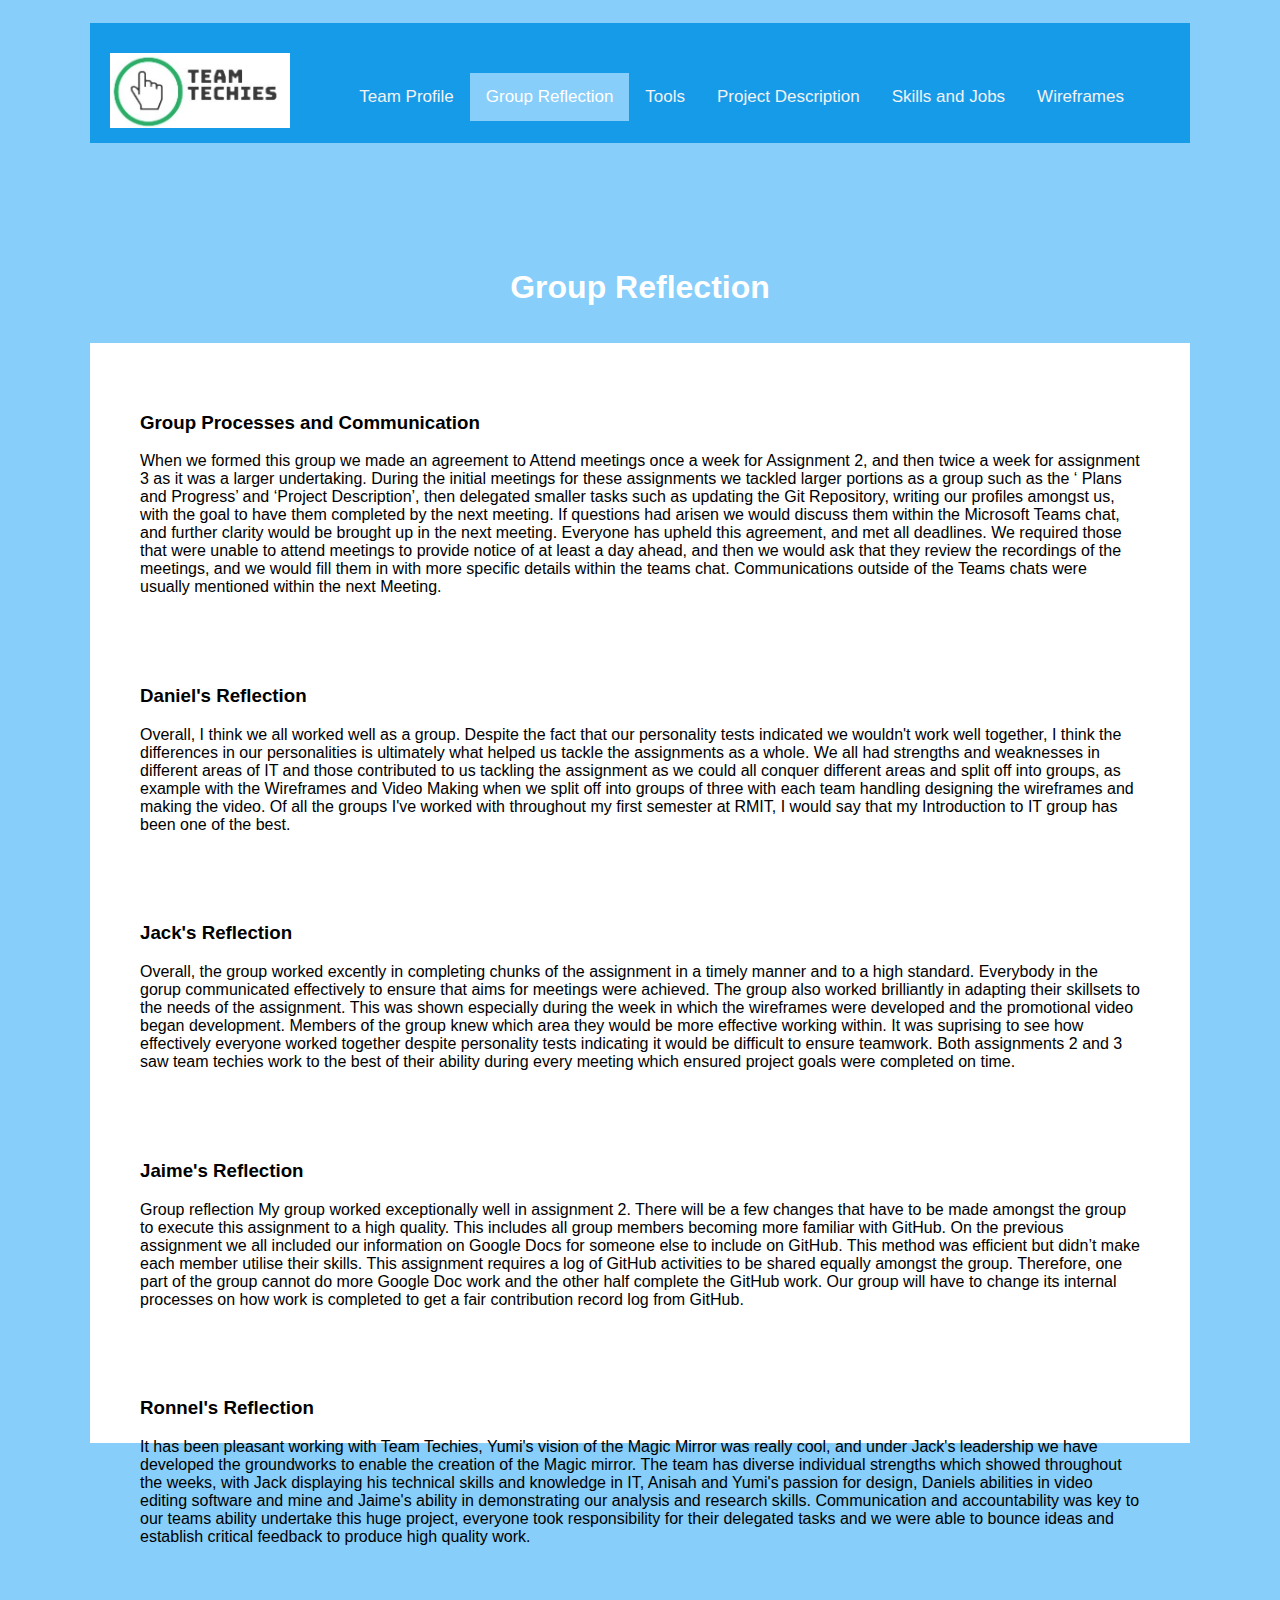
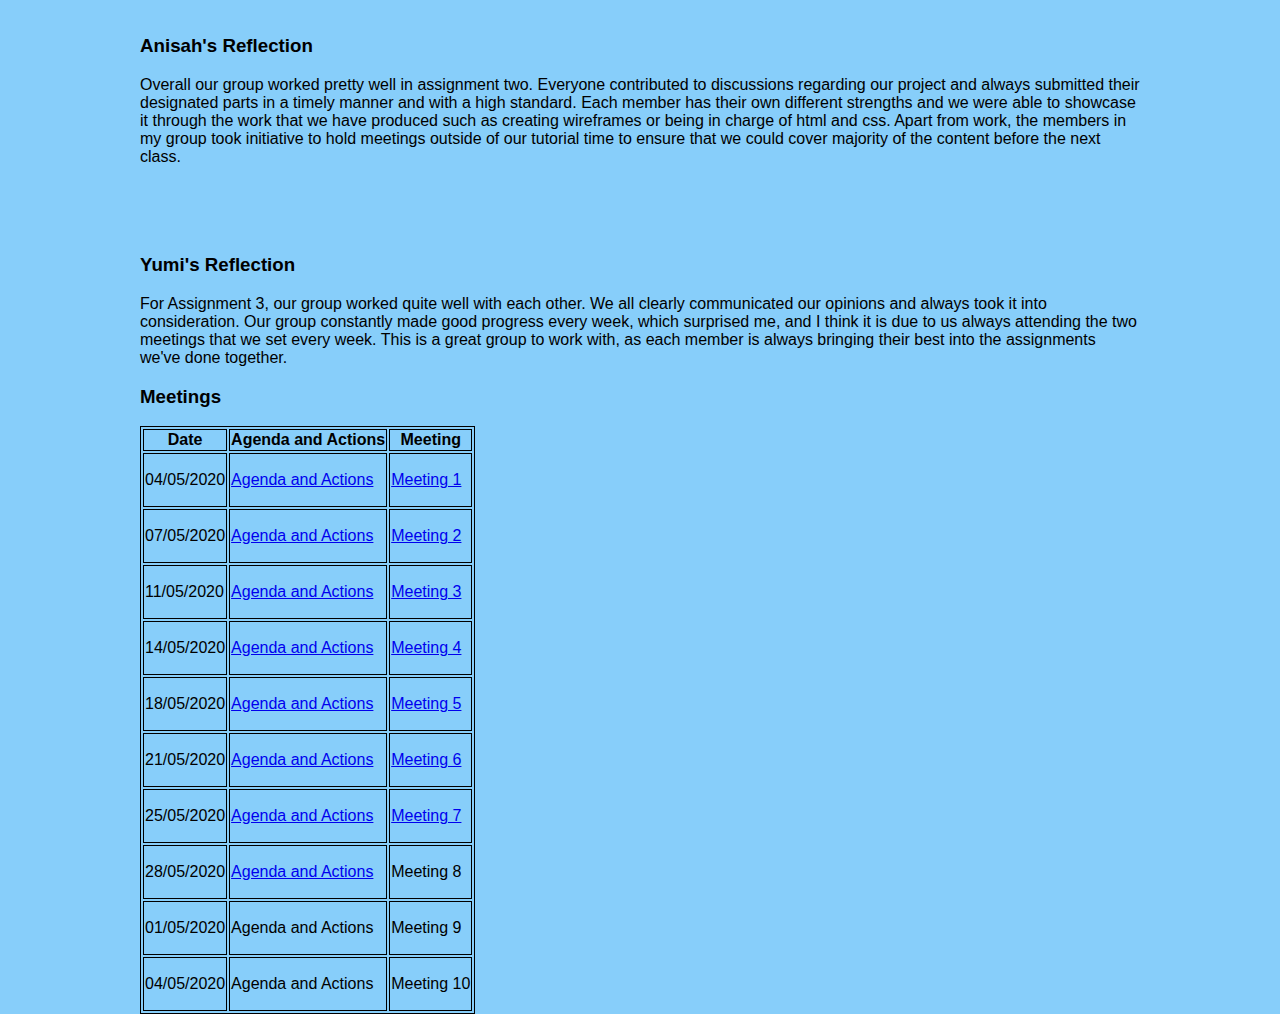
==== Group Reflection.html @ 32ceadd8 "Update Group Reflection.html" ====
<!DOCTYPE html>
<html lang="en">
<head>
    <meta charset="UTF-8">
    <meta name="viewport" content="width=device-width, initial-scale=1.0">
    <meta http-equiv="X-UA-Compatible" content="ie=edge">
    <title>Document</title>
    <link href="css/styles.css" rel="stylesheet">
  
</head>

<div class="navBar">

    
    <a href="Wireframes.html">Wireframes</a>
    <a href="Skills and Jobs.html">Skills and Jobs</a>
    <a href="Project Description.html">Project Description</a>
    <a href="Tools.html">Tools</a>
    <a class="active" href="Group Reflection.html">Group Reflection</a>
    <a href="Team Profile.html">Team Profile</a>
    <img class="logo" src = "images\Capture.JPG" height = "75">


  </div> 
<body>
    
    <br><br><br><br> <br><h1>Group Reflection</h1>
    <div>
   <h3>Group Processes and Communication</h3>
   <p>When we formed this group we made an agreement to Attend meetings once a week for Assignment 2, and then twice a week for assignment 3 as it was a larger undertaking. During the initial meetings for these assignments we tackled larger portions as a group such as the ‘ Plans and Progress’ and ‘Project Description’, then delegated smaller tasks such as updating the Git Repository, writing our profiles amongst us, with the goal to have them completed by the next meeting. If questions had arisen we would discuss them within the Microsoft Teams chat, and further clarity would be brought up in the next meeting. Everyone has upheld this agreement, and met all deadlines. We required those that were unable to attend meetings to provide notice of at least a day ahead, and then we would ask that they review the recordings of the meetings, and we would fill them in with more specific details within the teams chat. Communications outside of the Teams chats were usually mentioned within the next Meeting.</p>
    
    <br><br><br><h3>Daniel's Reflection</h3>
    <p>Overall, I think we all worked well as a group. Despite the fact that our personality tests indicated we wouldn't work well together, I think the differences in our personalities is ultimately what helped us tackle the assignments as a whole. 
        We all had strengths and weaknesses in different areas of IT and those contributed to us tackling the assignment as we could all conquer different areas and split off into groups, 
        as example with the Wireframes and Video Making when we split off into groups of three with each team handling designing the wireframes and making the video. 
        Of all the groups I've worked with throughout my first semester at RMIT, I would say that my Introduction to IT group has been one of the best.</p>
    
    <br><br><br><h3>Jack's Reflection</h3>
    <p>Overall, the group worked excently in completing chunks of the assignment in a timely manner and to a high standard. Everybody in the gorup communicated effectively to ensure that aims for meetings were achieved. The group also worked brilliantly in adapting their skillsets to the needs of the assignment. This was
        shown especially during the week in which the wireframes were developed and the promotional video began development. Members of the group knew which area they would be more effective working within. 
        It was suprising to see how effectively everyone worked together despite personality tests indicating it would be difficult to ensure teamwork. Both assignments 2 and 3 saw team techies work to the best of their ability during every meeting which ensured project goals were completed on time.</p>
    
    <br><br><br><h3>Jaime's Reflection</h3>
    <p>Group reflection 
My group worked exceptionally well in assignment 2. 
        There will be a few changes that have to be made amongst the group to execute this assignment to a high quality. 
        This includes all group members becoming more familiar with GitHub. 
        On the previous assignment we all included our information on Google Docs for someone else to include on GitHub. 
        This method was efficient but didn’t make each member utilise their skills. 
        This assignment requires a log of GitHub activities to be shared equally amongst the group. 
        Therefore, one part of the group cannot do more Google Doc work and the other half complete the GitHub work. 
        Our group will have to change its internal processes on how work is completed to get a fair contribution record log from GitHub.
</p>
        
    <br><br><br><h3>Ronnel's Reflection</h3>
    <p>It has been pleasant working with Team Techies, Yumi's vision of the Magic Mirror was really cool, and under Jack's leadership we have developed the groundworks to enable the creation of the Magic mirror. The team has diverse individual strengths which showed throughout the weeks, with Jack displaying his technical skills and knowledge in IT, Anisah and Yumi's passion for design, Daniels abilities in video editing software and mine and Jaime's ability in demonstrating our analysis and research skills. Communication and accountability was key to our teams ability undertake this huge project, everyone took responsibility for their delegated tasks and we were able to bounce ideas and establish critical feedback to produce high quality work.</p>
    
    <br><br><br><h3>Anisah's Reflection</h3>
    <p>Overall our group worked pretty well in assignment two. Everyone contributed to discussions regarding our project and always submitted their designated parts in a timely manner and with a high standard. Each member has their own different strengths and we were able to showcase it through the work that we have produced such as creating wireframes or being in charge of html and css. Apart from work, the members in my group took initiative to hold meetings outside of our tutorial time to ensure that we could cover majority of the content before the next class.</p>
        
    <br><br><br><h3>Yumi's Reflection</h3>
    <p>For Assignment 3, our group worked quite well with each other. We all clearly communicated our opinions and always took it into consideration. Our group constantly made good progress every week, which surprised me, and I think it is due to us always attending the two meetings that we set every week. This is a great group to work with, as each member is always bringing their best into the assignments we've done together.</p>
    
    <h3>Meetings</h3>
    <table>
    <thead>
        <tr>
            <th>Date</th>
            <th>Agenda and Actions</th>
            
            <th>Meeting</th>
        </tr>
    </thead>
    <tbody>
<tr>
    <td><p>04/05/2020</p></td class>
        <td><a href ="https://docs.google.com/document/d/1d1gADv7Kt7bCbC4sgvJc1Y8FXXBOvkwgKo5x9qwgqlM/edit?usp=sharing" target="_blank">Agenda and Actions</a></td>
        
        <td><p><a href="https://web.microsoftstream.com/video/8cb0a2b4-afe7-424e-a0d4-66022f7c2184" target="_blank">Meeting 1</a></p></td>
   
</tr>
<tr>
    <td><p>07/05/2020</p></td class>
        <td><a href ="https://docs.google.com/document/d/10DhRNzabfC5f_P0Ig9HZwGX0C55Vg1G8YvIGAAESFfM/edit?usp=sharing" target="_blank">Agenda and Actions</a></td>
        
        <td><p><a href="https://web.microsoftstream.com/video/5029e98f-cfb1-4851-a8af-4451ce3d5015" target="_blank">Meeting 2</a></p></td>
   </tr>
<tr>
    <td><p>11/05/2020</p></td class>
        <td><a href ="https://docs.google.com/document/d/1fucVM_aST88vewzGPFZRNnLFpijH1MWGabtUBFChOaU/edit?usp=sharing" target="_blank">Agenda and Actions</a></td>
        
        <td><p><a href="https://web.microsoftstream.com/video/ddb867e5-bda0-46be-bf4d-7aef4e64c6b7" target="_blank">Meeting 3</a></p></td>
   </tr>
<tr>
    <td><p>14/05/2020</p></td class>
        <td><a href ="https://docs.google.com/document/d/1bItNqCKj-EVuzRUdYchSZgP0XN6CW8G4u4zMfVi80NY/edit?usp=sharing" target="_blank">Agenda and Actions</a></td>
       
        <td><p><a href="https://web.microsoftstream.com/video/1e140fb7-2e1f-4b0c-aa9c-c0a80e24150d" target="_blank">Meeting 4</a></p></td>
   </tr>
<tr>
    <td><p>18/05/2020</p></td class>
        <td><a href ="https://docs.google.com/document/d/1xOV_JwkwHvows7HZ1U6KZPYDzRTLmH6oB--7vOHiwQo/edit?usp=sharing" target="_blank">Agenda and Actions</a></td>
        
        <td><p><a href="https://web.microsoftstream.com/video/e32f35ef-1541-4448-98b0-1878de0babba" target="_blank">Meeting 5</a></p></td>
   </tr>
<tr>
    <td><p>21/05/2020</p></td class>
        <td><a href ="https://docs.google.com/document/d/1r7v1A8Q_yZjqCSgK8_Af383qHr922M0HPrMxq36c_6M/edit?usp=sharing" target="_blank">Agenda and Actions</a></td>
       
        <td><p><a href="https://web.microsoftstream.com/video/f820f2bd-3083-4a91-85d9-05b6ce36acb3" target="_blank">Meeting 6</a></p></td>
   </tr>
<tr>
    <td><p>25/05/2020</p></td class>
        <td><a href ="https://docs.google.com/document/d/1ZoTG1BrjzSXPeZgsgYUeQrDQYD5ZXS5Hhupshz1LyRI/edit?usp=sharing" target="_blank">Agenda and Actions</a></td>
       
        <td><p><a href="https://web.microsoftstream.com/video/464bec19-7a5d-47f9-b28e-1e69029e8fa9" target="_blank">Meeting 7</a></p></td>
   </tr>
<tr>
    <td><p>28/05/2020</p></td class>
        <td><a href ="https://docs.google.com/document/d/12A84eRU7j3jcSqoiOXxfAlLhEaEokTTP34BKZedGmlw/edit?usp=sharing" target="_blank">Agenda and Actions</a></td>
      
        <td><p>Meeting 8</p></td>
   </tr>
<tr>
    <td><p>01/05/2020</p></td class>
        <td>Agenda and Actions</td>
        
        <td><p>Meeting 9</p></td>
   </tr>
<tr>
    <td><p>04/05/2020</p></td class>
        <td>Agenda and Actions</td>
        
        <td><p>Meeting 10</p></td>
   </tr>
</tbody>
</table>
    </div>


    </body>
    </html>
---- css/styles.css ----
ul {
    list-style-type: none;
    margin: 0;
    padding: 0;
    overflow: hidden;
    background-color: rgb(22, 132, 206);
  }
  
  li {
    float: left;
  }
body {
font-family: sans-serif;
}
  
  li a {
    display: block;
    color: white;
    text-align: center;
    padding: 14px 16px;
    text-decoration: none;
    font-size: 48px;
  }
  
  li a:hover {
    background-color: #111;
  }

  body {
    background-color: lightskyblue;
}
h1 {
    color: white;
    text-align: center;
}


div {
  background-color: white;
  width: 1000px;
  height: 1000px;
  border: 15px solid lightskyblue;
  padding: 50px;
  margin: auto;
  
  
}
.tools {
  background-color: white;
  width: 1000px;
  height: 500px;
  border: 15px solid lightskyblue;
  padding: 50px;
  margin: auto;
  
  
  
}

.profile {
  background-color: white;
  width: 1000px;
  height: 4000px;
  border: 15px solid lightskyblue;
  padding: 50px;
  margin: auto;
  
  
}

.skills {
  background-color: white;
  width: 1000px;
  height: 300px;
  border: 15px solid lightskyblue;
  padding: 50px;
  margin: auto;
}

.reflection {
  background-color: white;
  width: 1000px;
  height: 3000px;
  border: 15px solid lightskyblue;
  padding: 50px;
  margin: auto;
} 

.project {
  background-color: white;
  width: 1000px;
  height: 8000px;
  border: 15px solid lightskyblue;
  padding: 50px;
  margin: auto;
  
  
  
}
.wireframes{

  background-color: white;
  width: 1000px;
  height: 3000px;
  border: 15px solid lightskyblue;
  padding: 50px;
  margin: auto;
  

}

.center {
  text-align: center;
}
.navBar {
  background-color: #169be8;
  overflow: hidden;
  height: 20px;
}


.navBar a {
  float: right;
  color: #f2f2f2;
  text-align: center;
  padding: 14px 16px;
  text-decoration: none;
  font-size: 17px;
  
}


.navBar a:hover {
  background-color: #ddd;
  color: black;
}


.navBar a.active {
  background-color: lightskyblue;
  color: white;
}

.logo {
  position: relative;
  top: -20px;
  left: -30px;
}

table, th, td {
  border: 1px solid black;
}
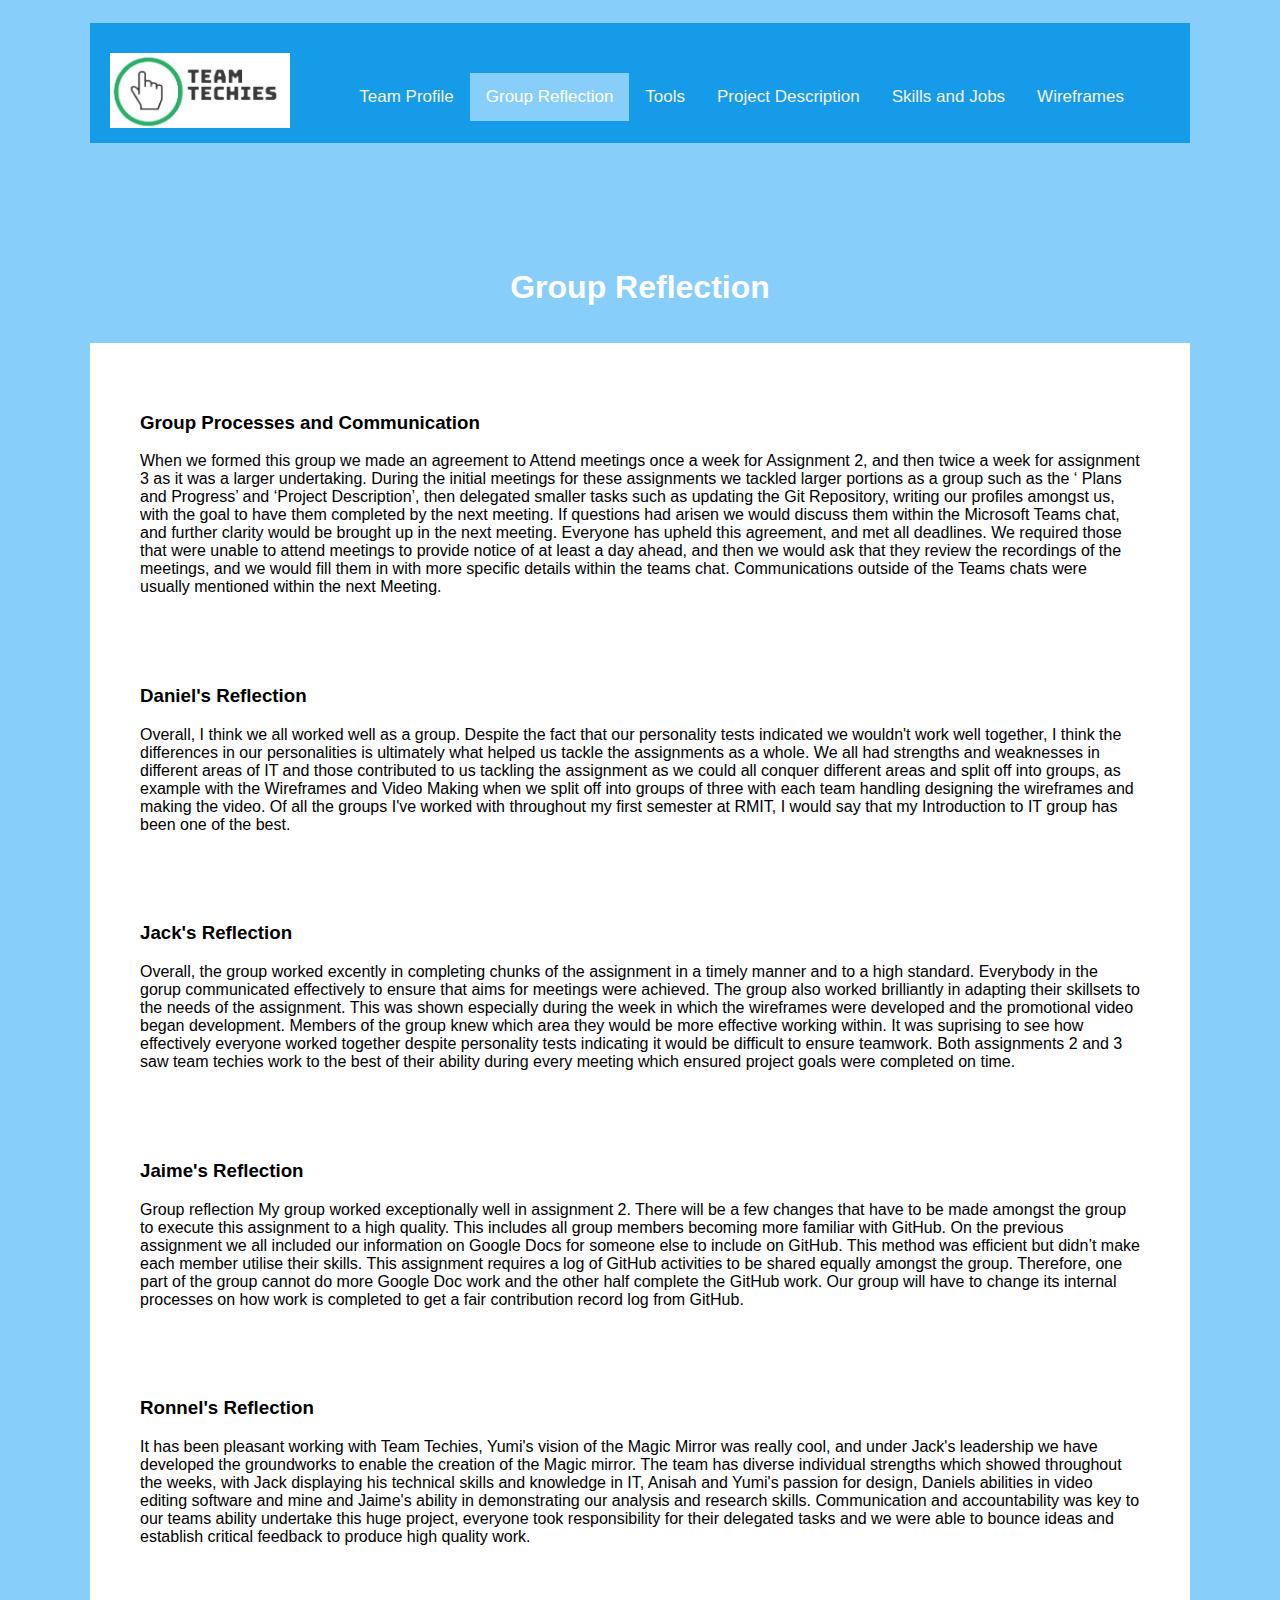
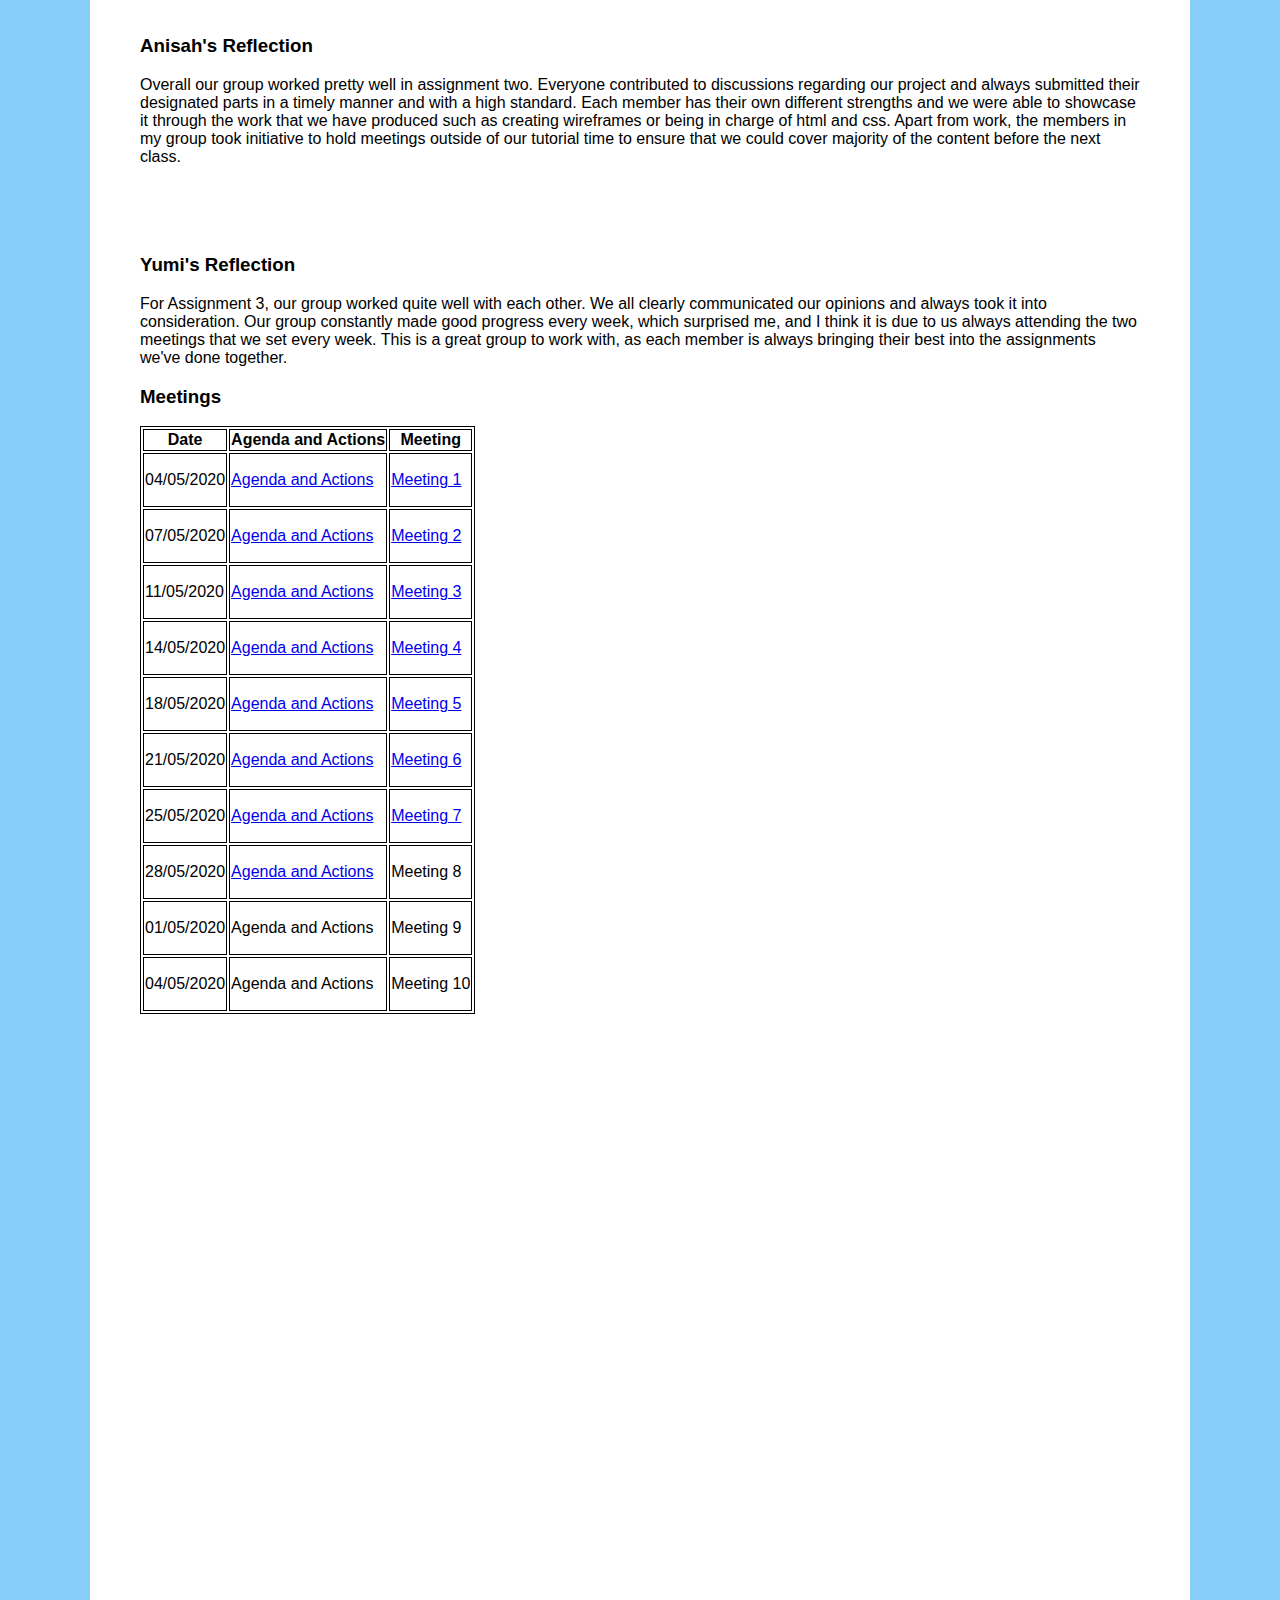
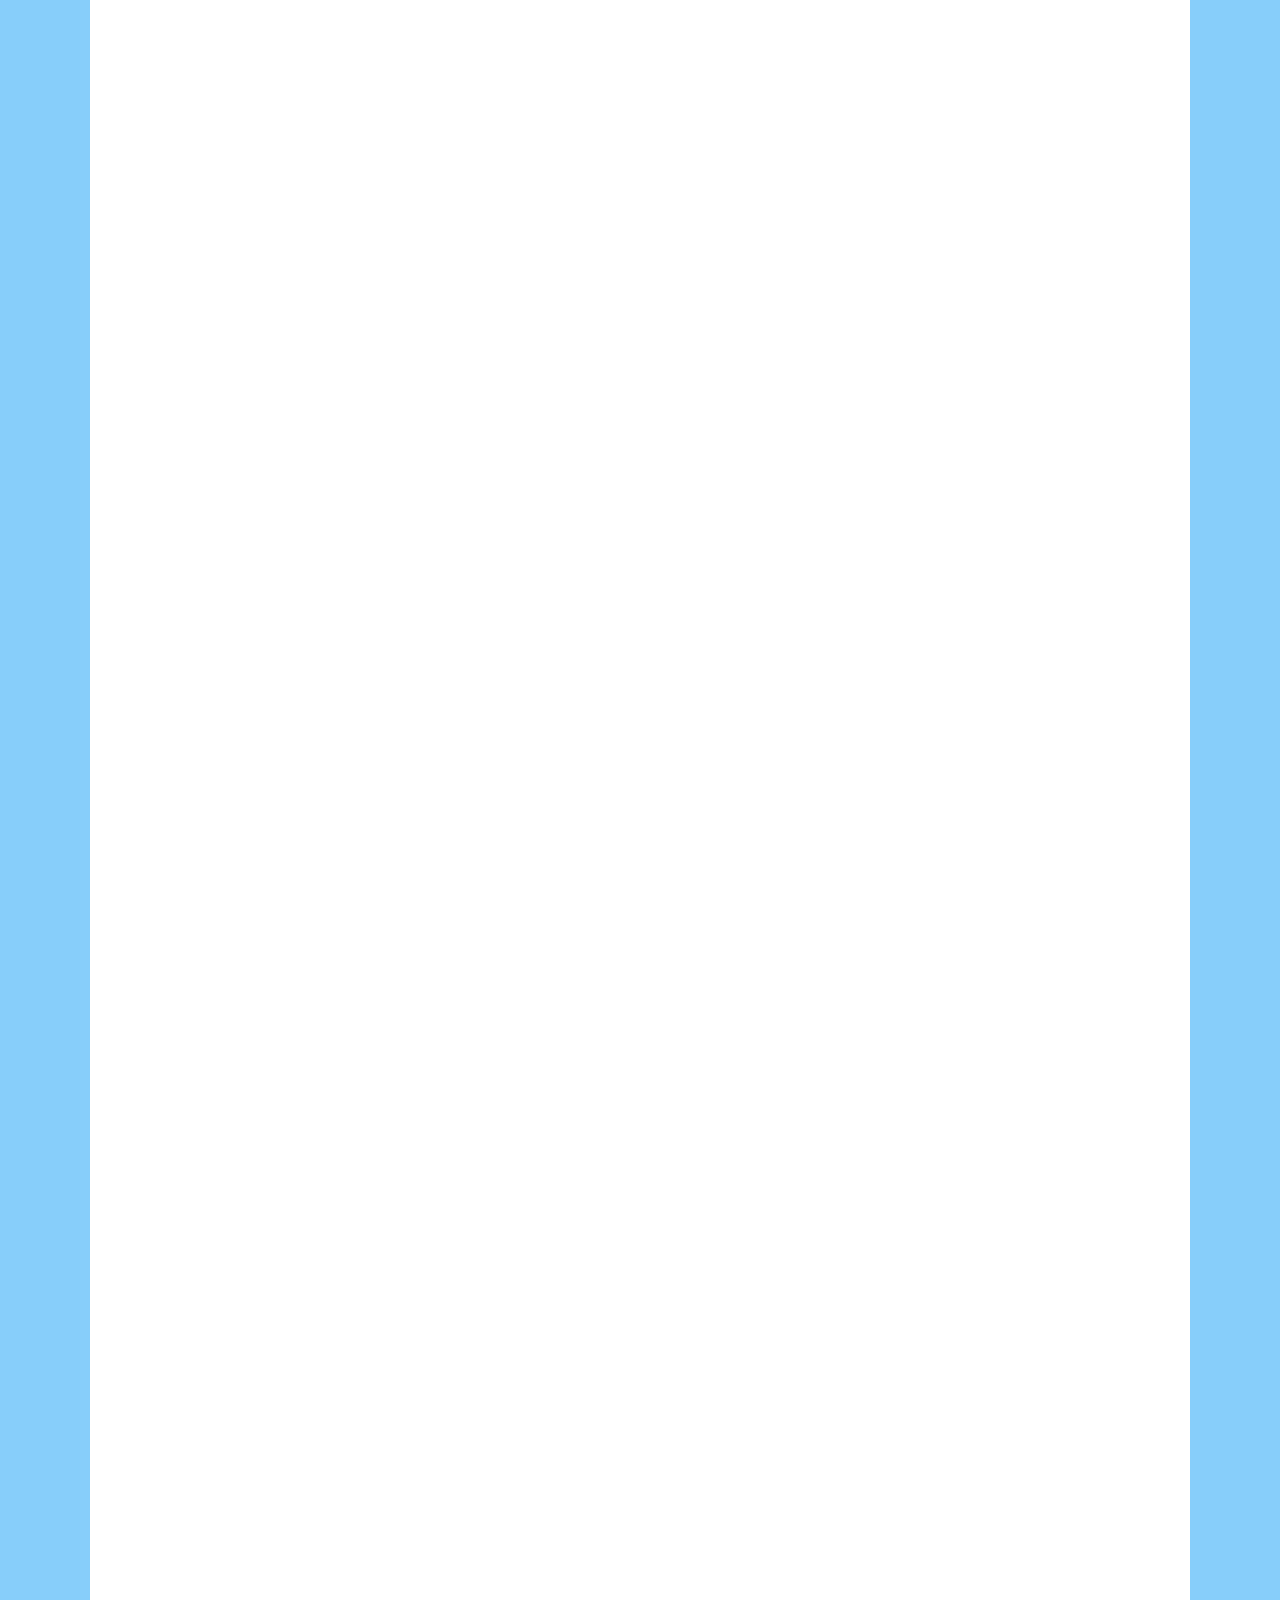
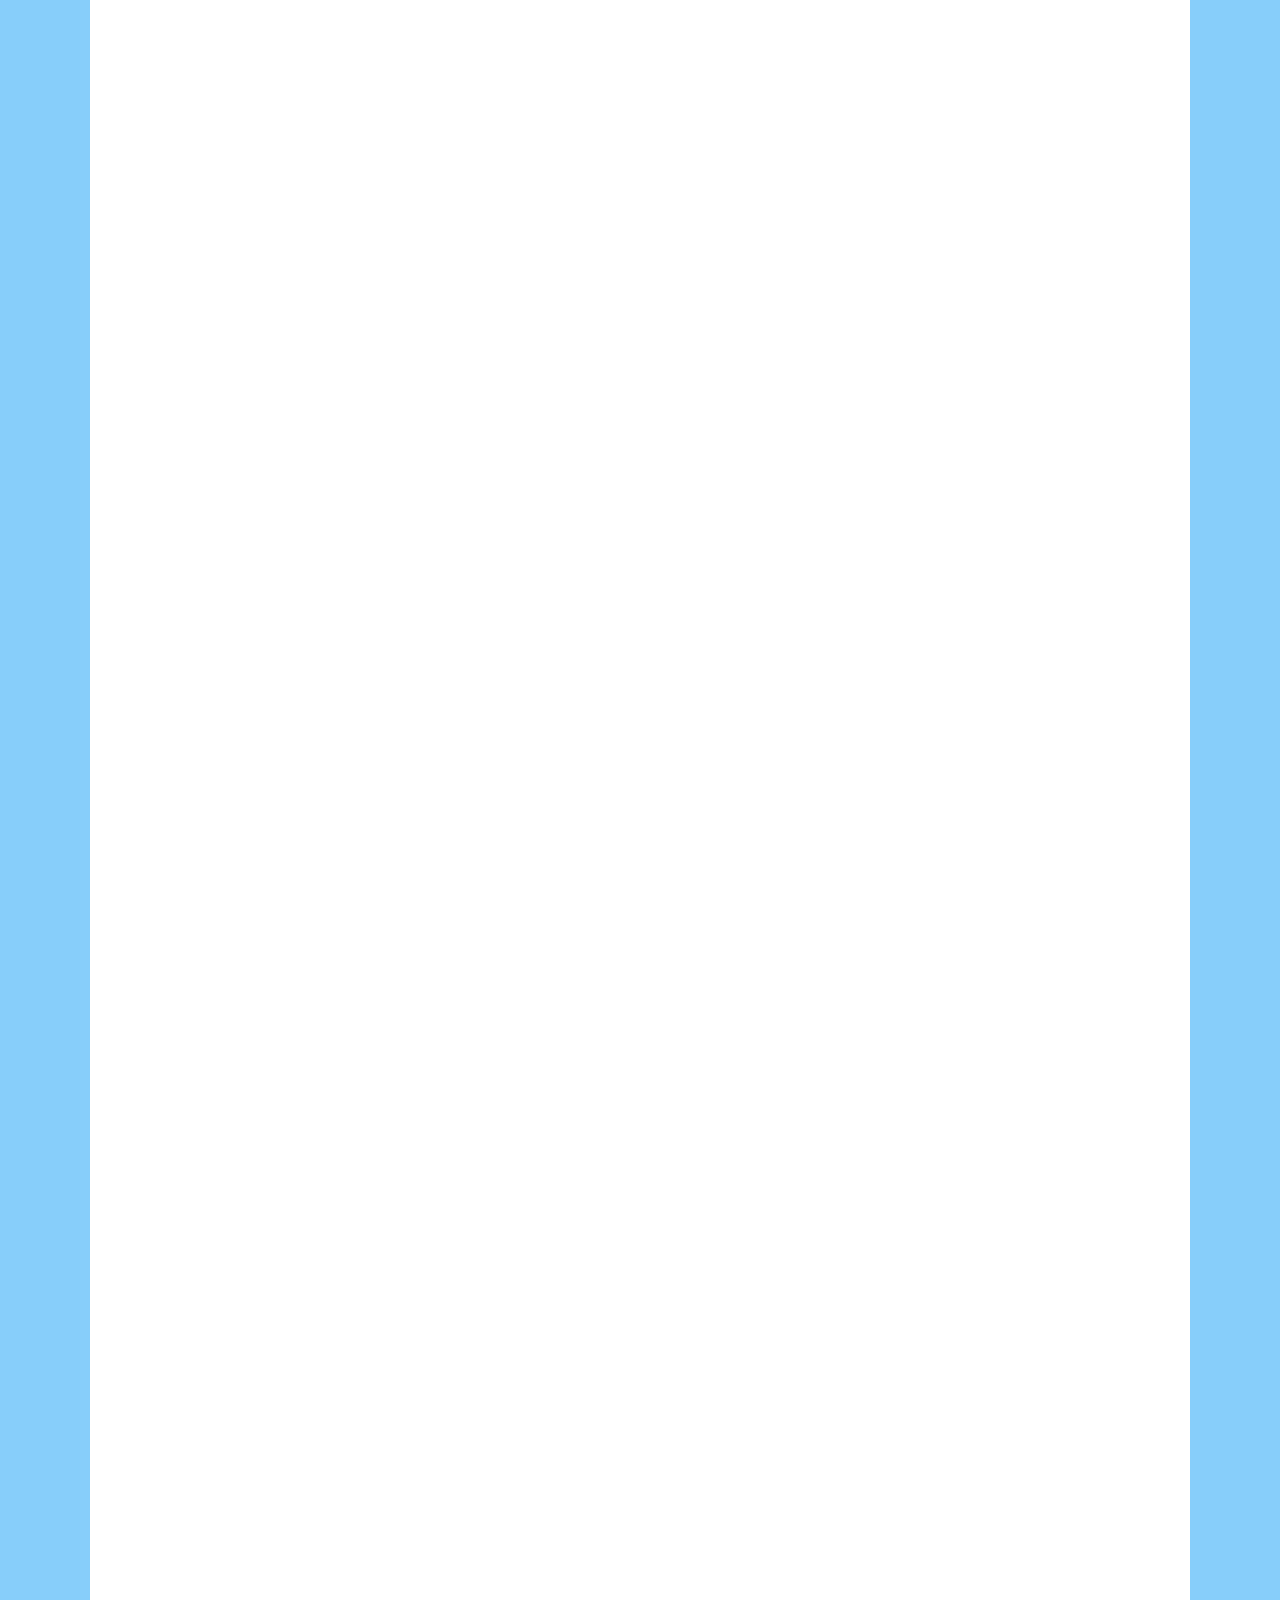
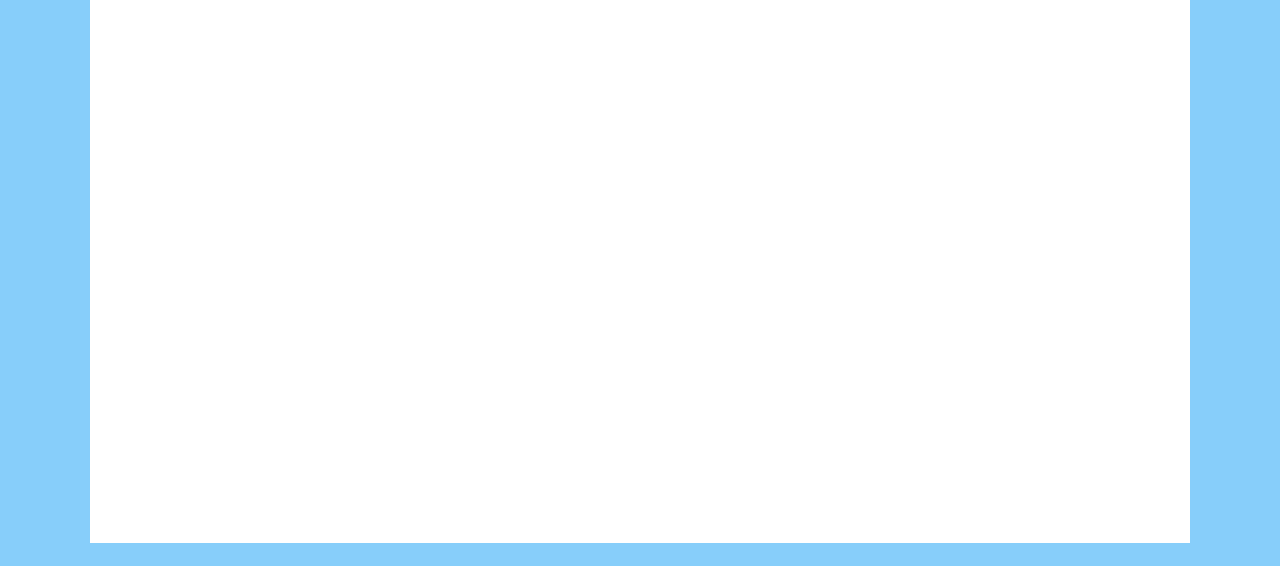
==== commit 77ae80be: "Update Group Reflection.html" ====
--- a/Group Reflection.html
+++ b/Group Reflection.html
@@ -25,7 +25,7 @@
 <body>
     
     <br><br><br><br> <br><h1>Group Reflection</h1>
-    <div>
+    <div class = "reflection">
    <h3>Group Processes and Communication</h3>
    <p>When we formed this group we made an agreement to Attend meetings once a week for Assignment 2, and then twice a week for assignment 3 as it was a larger undertaking. During the initial meetings for these assignments we tackled larger portions as a group such as the ‘ Plans and Progress’ and ‘Project Description’, then delegated smaller tasks such as updating the Git Repository, writing our profiles amongst us, with the goal to have them completed by the next meeting. If questions had arisen we would discuss them within the Microsoft Teams chat, and further clarity would be brought up in the next meeting. Everyone has upheld this agreement, and met all deadlines. We required those that were unable to attend meetings to provide notice of at least a day ahead, and then we would ask that they review the recordings of the meetings, and we would fill them in with more specific details within the teams chat. Communications outside of the Teams chats were usually mentioned within the next Meeting.</p>
     
@@ -33,7 +33,8 @@
     <p>Overall, I think we all worked well as a group. Despite the fact that our personality tests indicated we wouldn't work well together, I think the differences in our personalities is ultimately what helped us tackle the assignments as a whole. 
         We all had strengths and weaknesses in different areas of IT and those contributed to us tackling the assignment as we could all conquer different areas and split off into groups, 
         as example with the Wireframes and Video Making when we split off into groups of three with each team handling designing the wireframes and making the video. 
-        Of all the groups I've worked with throughout my first semester at RMIT, I would say that my Introduction to IT group has been one of the best.</p>
+        Of all the groups I've worked with throughout my first semester at RMIT, I would say that my Introduction to IT group has been one of the best.
+        </p>
     
     <br><br><br><h3>Jack's Reflection</h3>
     <p>Overall, the group worked excently in completing chunks of the assignment in a timely manner and to a high standard. Everybody in the gorup communicated effectively to ensure that aims for meetings were achieved. The group also worked brilliantly in adapting their skillsets to the needs of the assignment. This was
--- a/css/styles.css
+++ b/css/styles.css
@@ -56,11 +56,14 @@
   
   
 }
+.jobsList {
+  background-color: white;
+}
 
 .profile {
   background-color: white;
   width: 1000px;
-  height: 4000px;
+  height: 4300px;
   border: 15px solid lightskyblue;
   padding: 50px;
   margin: auto;
@@ -80,7 +83,7 @@
 .reflection {
   background-color: white;
   width: 1000px;
-  height: 3000px;
+  height: 6500px;
   border: 15px solid lightskyblue;
   padding: 50px;
   margin: auto;
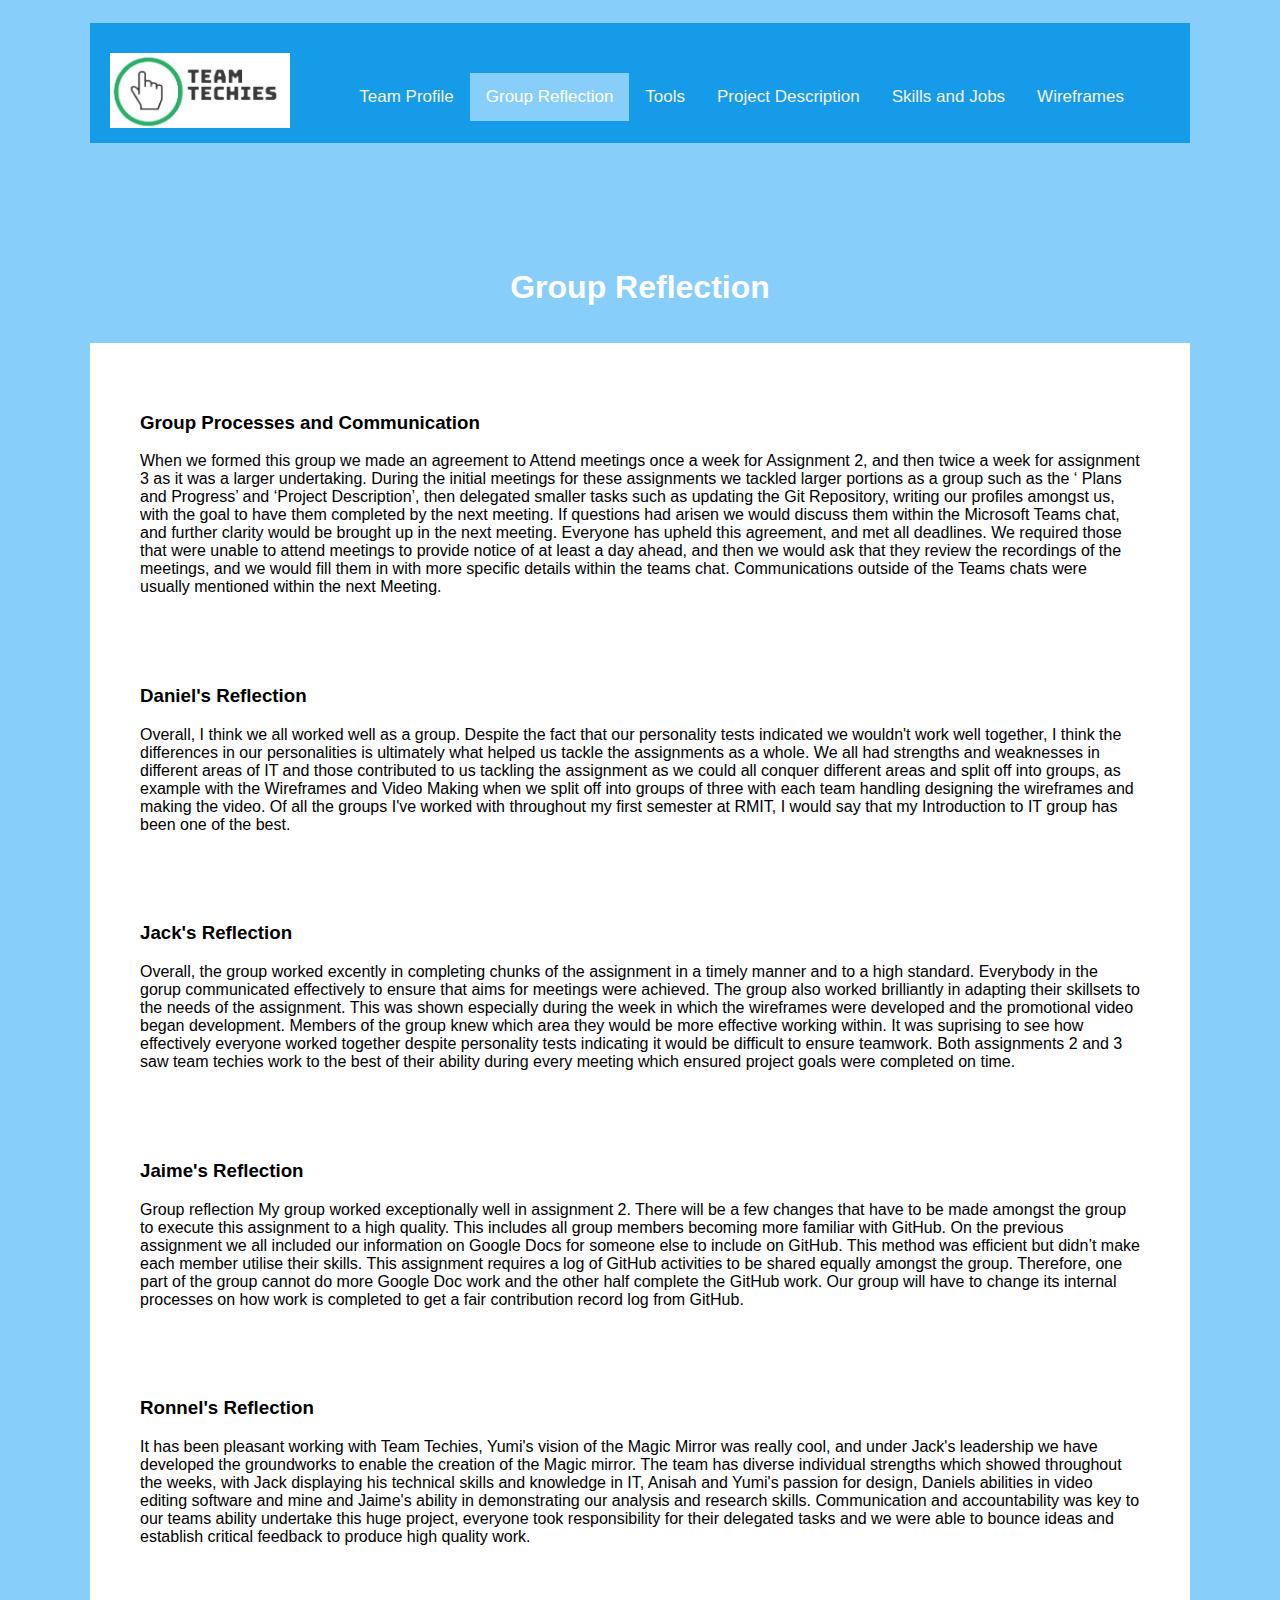
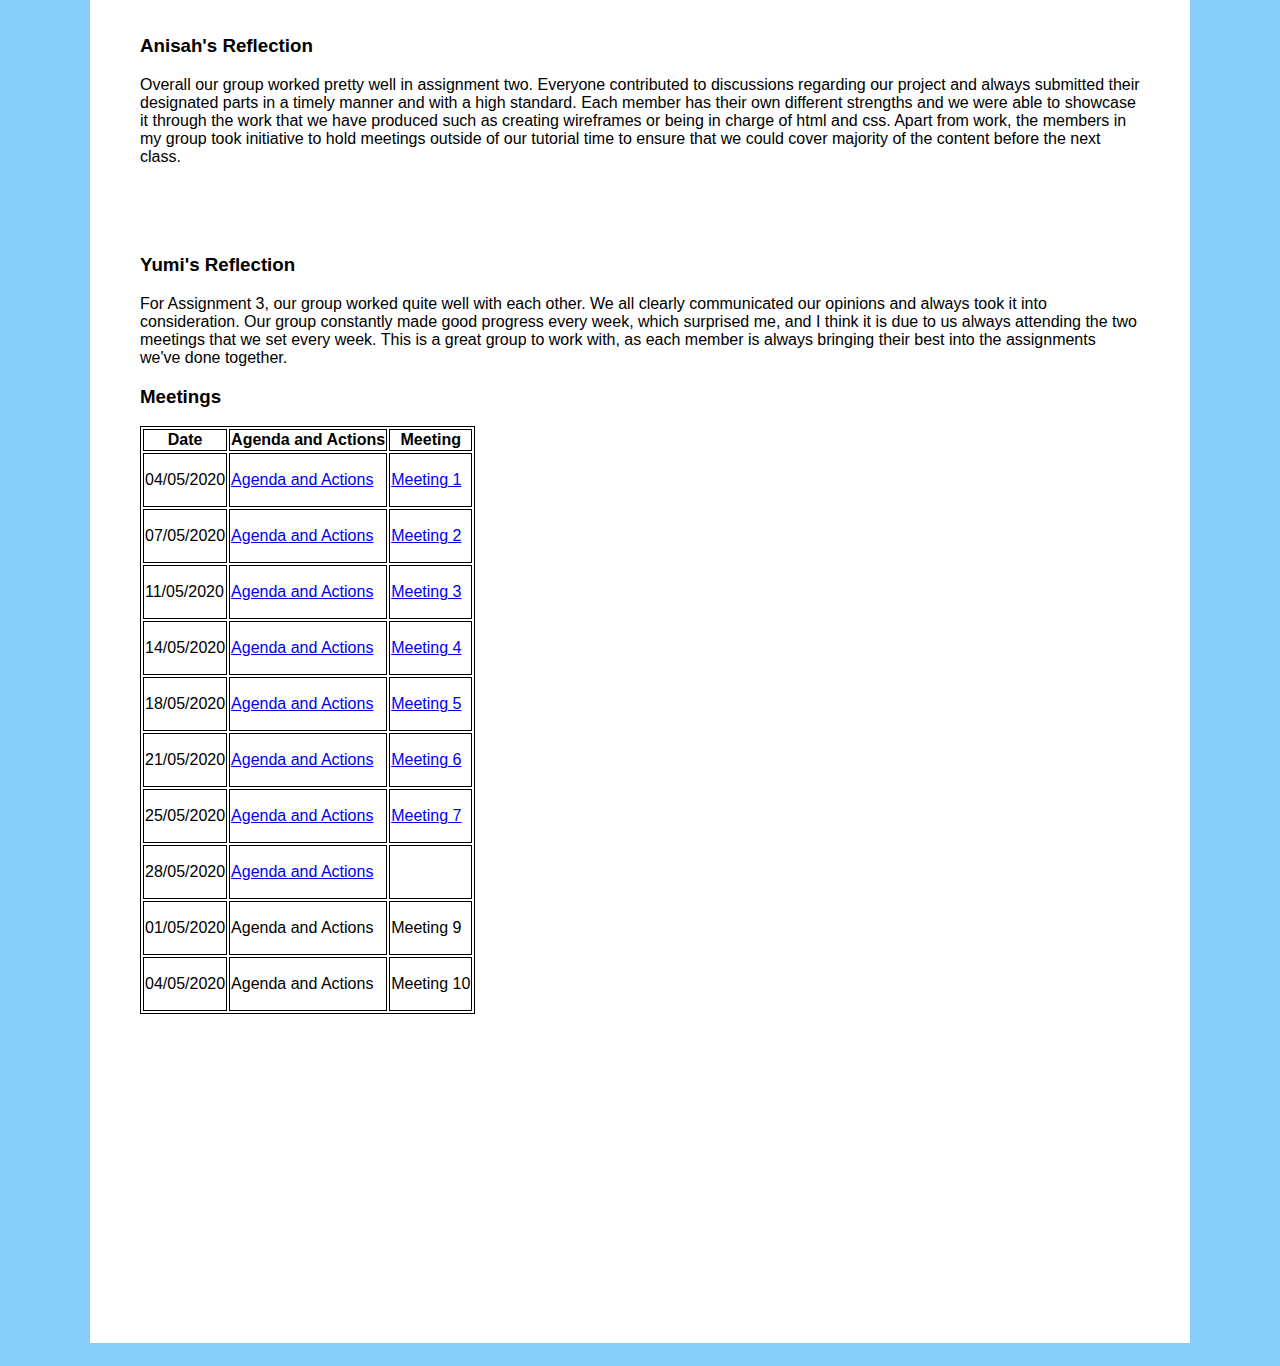
==== commit b3923e83: "Update Group Reflection.html" ====
--- a/Group Reflection.html
+++ b/Group Reflection.html
@@ -120,7 +120,7 @@
     <td><p>28/05/2020</p></td class>
         <td><a href ="https://docs.google.com/document/d/12A84eRU7j3jcSqoiOXxfAlLhEaEokTTP34BKZedGmlw/edit?usp=sharing" target="_blank">Agenda and Actions</a></td>
       
-        <td><p>Meeting 8</p></td>
+        <td><a href = "https://web.microsoftstream.com/video/6e97ddd5-2f39-43fb-bc00-e96761d1be7c" target="_blank>"Meeting 8</a></td>
    </tr>
 <tr>
     <td><p>01/05/2020</p></td class>
--- a/css/styles.css
+++ b/css/styles.css
@@ -83,7 +83,7 @@
 .reflection {
   background-color: white;
   width: 1000px;
-  height: 6500px;
+  height: 2500px;
   border: 15px solid lightskyblue;
   padding: 50px;
   margin: auto;
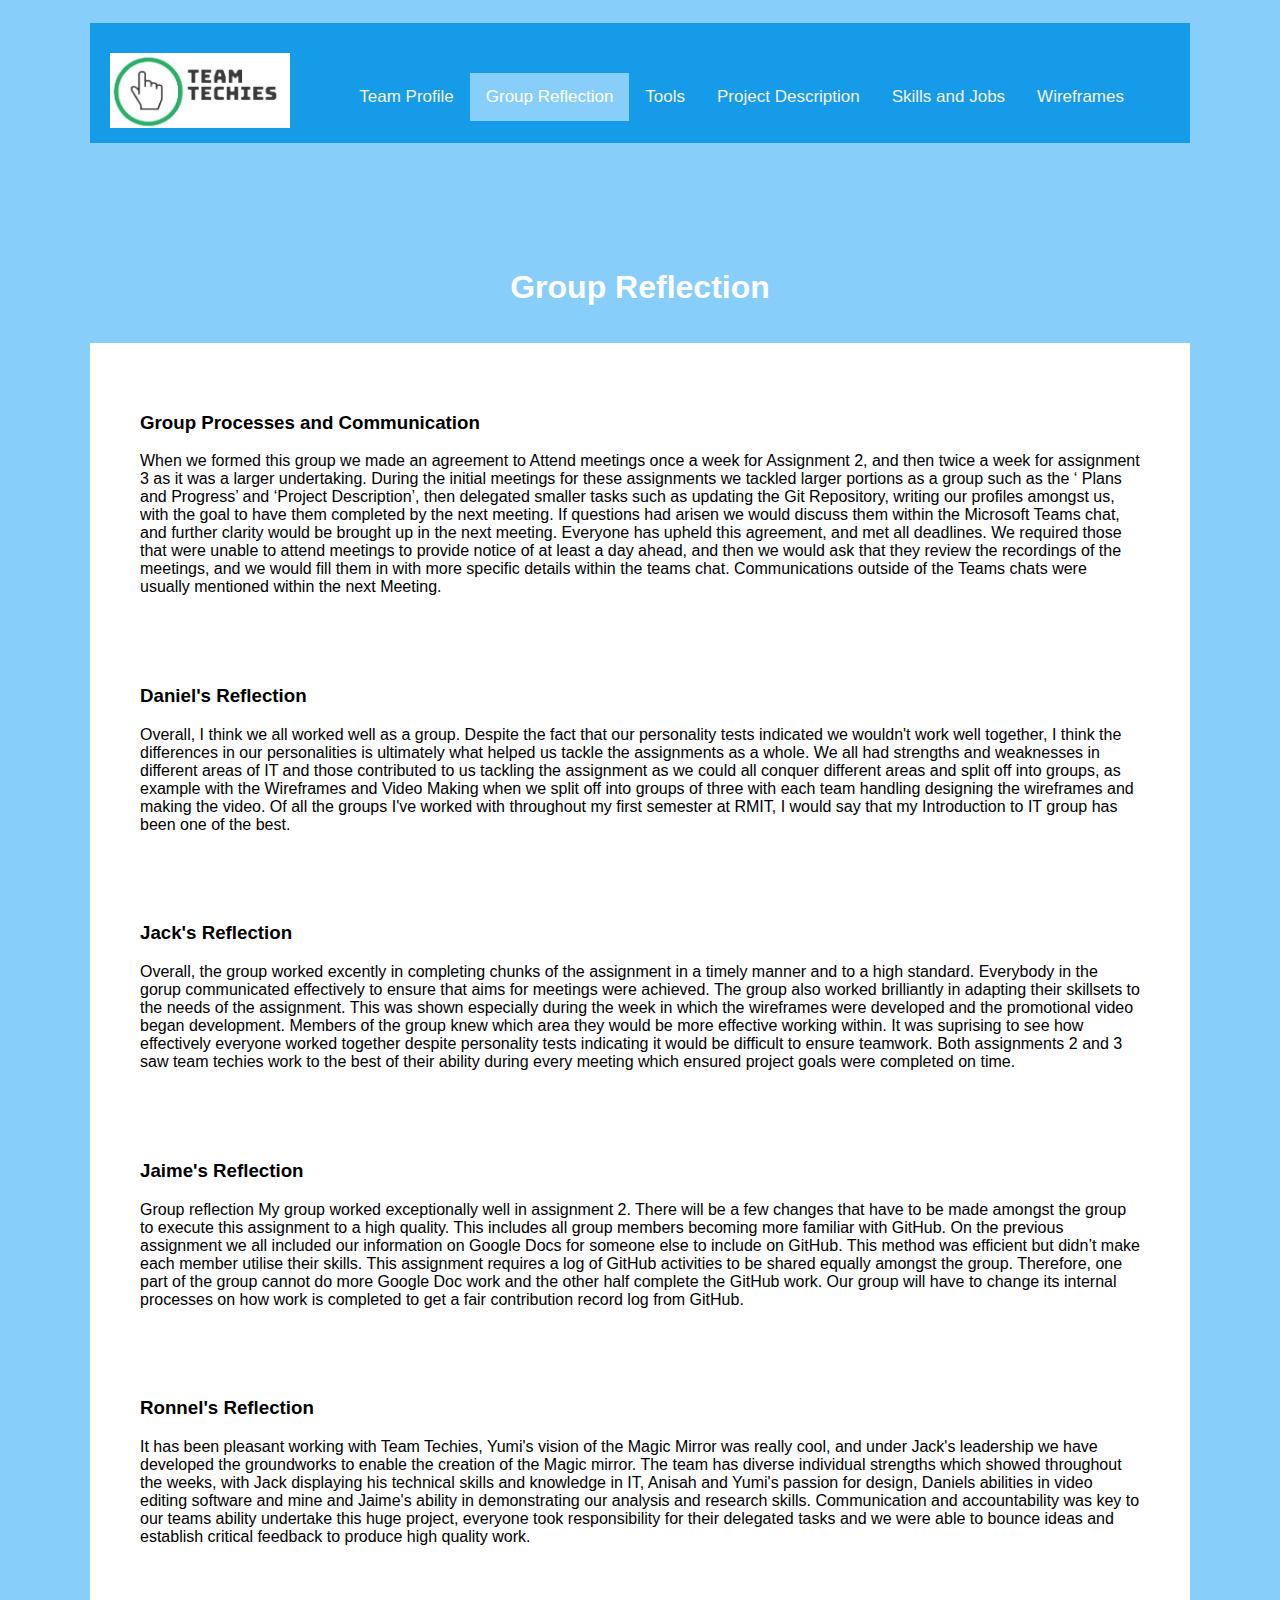
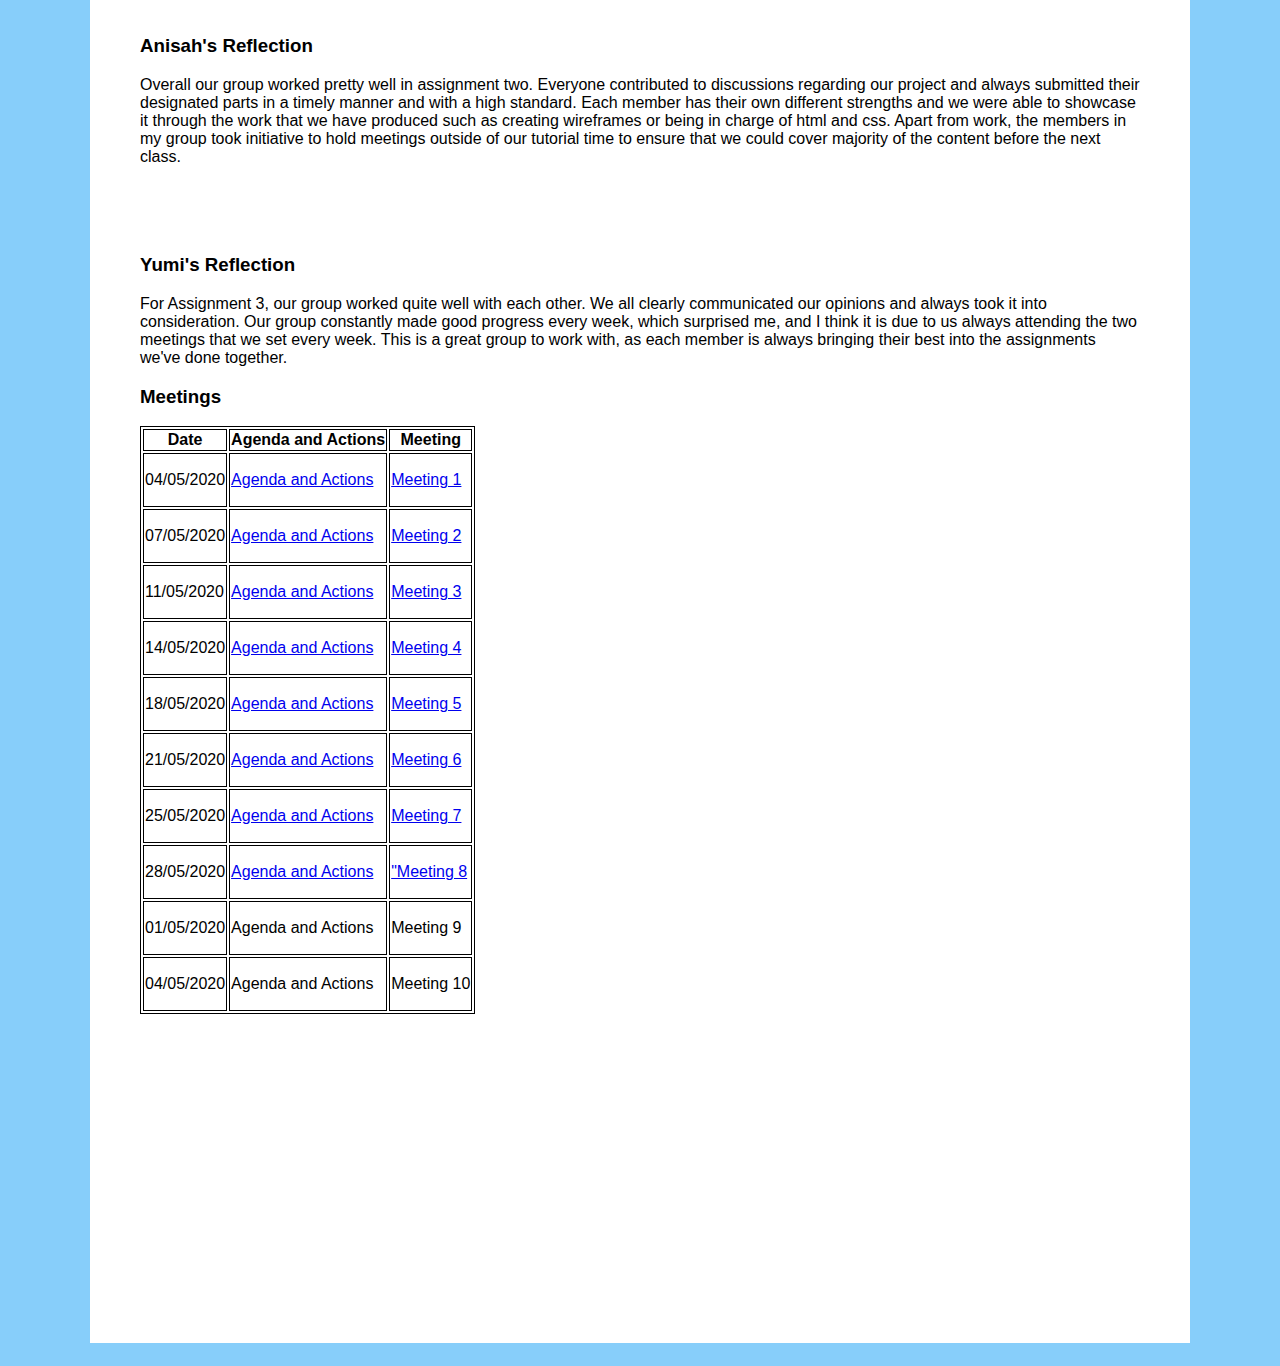
==== commit 1d667f8b: "Update Group Reflection.html" ====
--- a/Group Reflection.html
+++ b/Group Reflection.html
@@ -120,7 +120,7 @@
     <td><p>28/05/2020</p></td class>
         <td><a href ="https://docs.google.com/document/d/12A84eRU7j3jcSqoiOXxfAlLhEaEokTTP34BKZedGmlw/edit?usp=sharing" target="_blank">Agenda and Actions</a></td>
       
-        <td><a href = "https://web.microsoftstream.com/video/6e97ddd5-2f39-43fb-bc00-e96761d1be7c" target="_blank>"Meeting 8</a></td>
+        <td><p><a href = "https://web.microsoftstream.com/video/6e97ddd5-2f39-43fb-bc00-e96761d1be7c" target="_blank">"Meeting 8</a></p></td>
    </tr>
 <tr>
     <td><p>01/05/2020</p></td class>
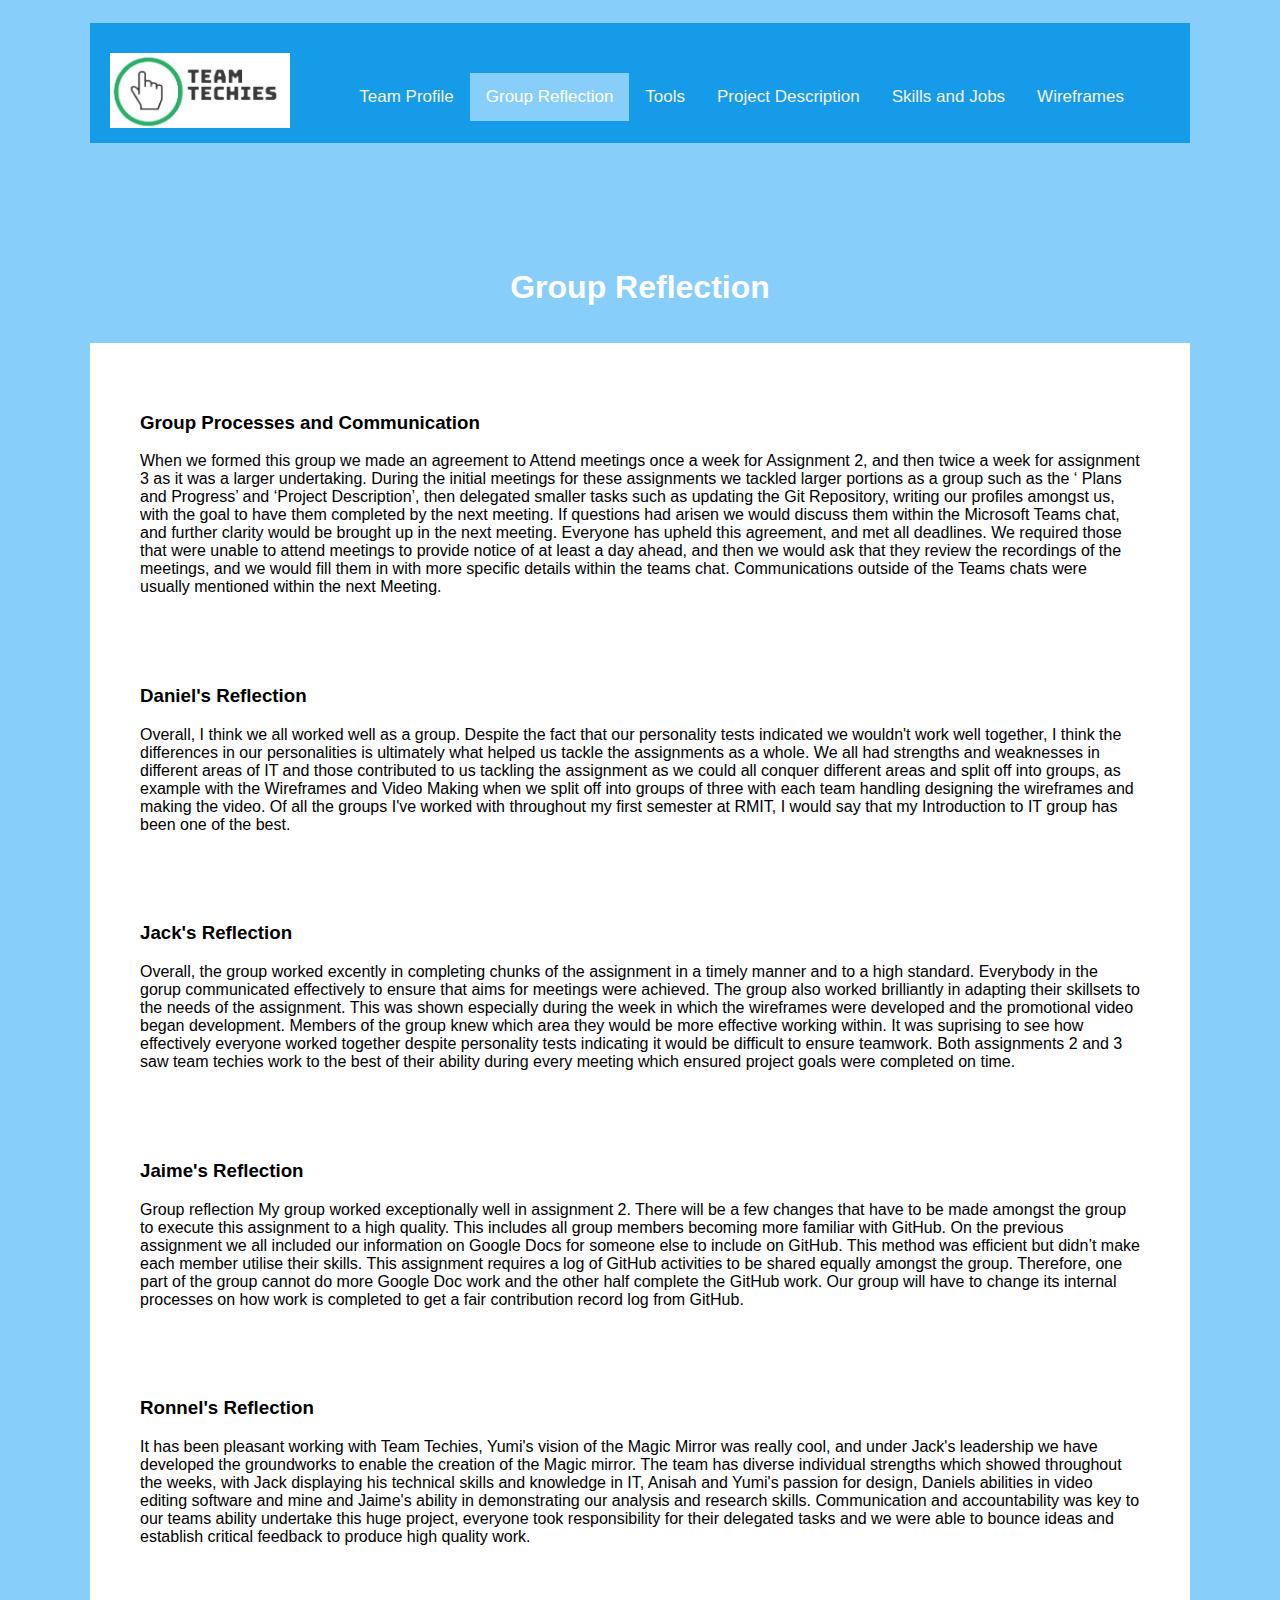
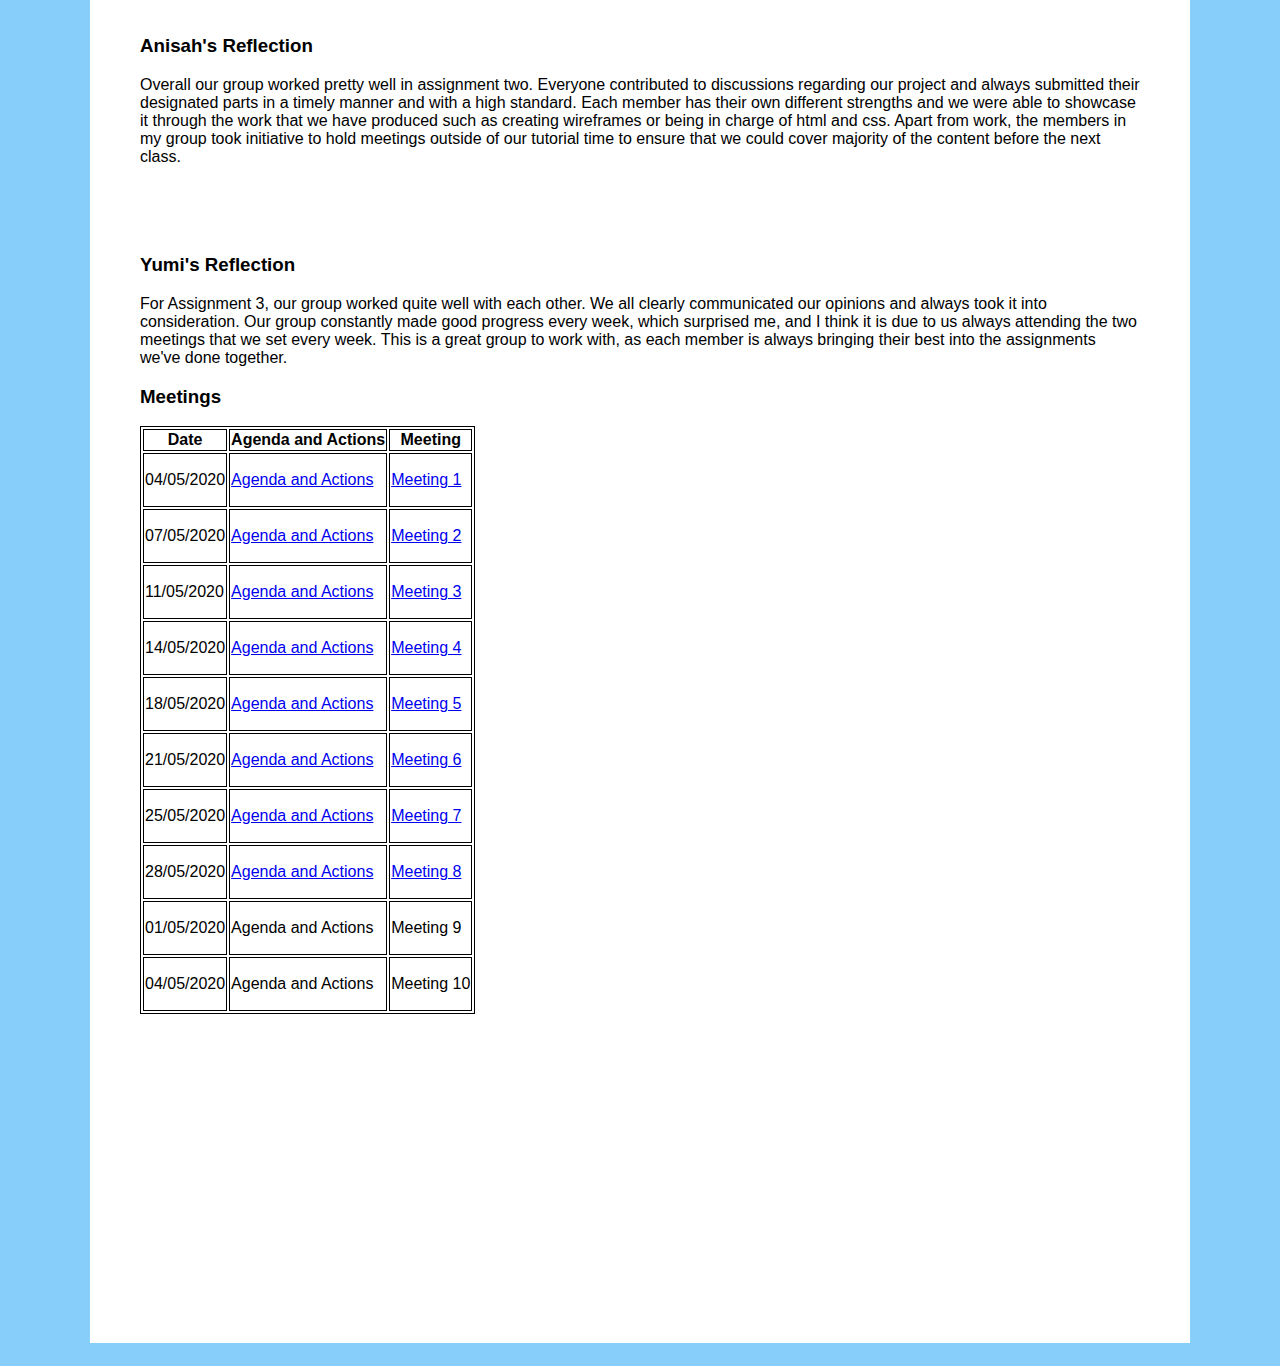
==== commit 4a3b4582: "Update Group Reflection.html" ====
--- a/Group Reflection.html
+++ b/Group Reflection.html
@@ -120,7 +120,7 @@
     <td><p>28/05/2020</p></td class>
         <td><a href ="https://docs.google.com/document/d/12A84eRU7j3jcSqoiOXxfAlLhEaEokTTP34BKZedGmlw/edit?usp=sharing" target="_blank">Agenda and Actions</a></td>
       
-        <td><p><a href = "https://web.microsoftstream.com/video/6e97ddd5-2f39-43fb-bc00-e96761d1be7c" target="_blank">"Meeting 8</a></p></td>
+        <td><p><a href = "https://web.microsoftstream.com/video/6e97ddd5-2f39-43fb-bc00-e96761d1be7c" target="_blank">Meeting 8</a></p></td>
    </tr>
 <tr>
     <td><p>01/05/2020</p></td class>
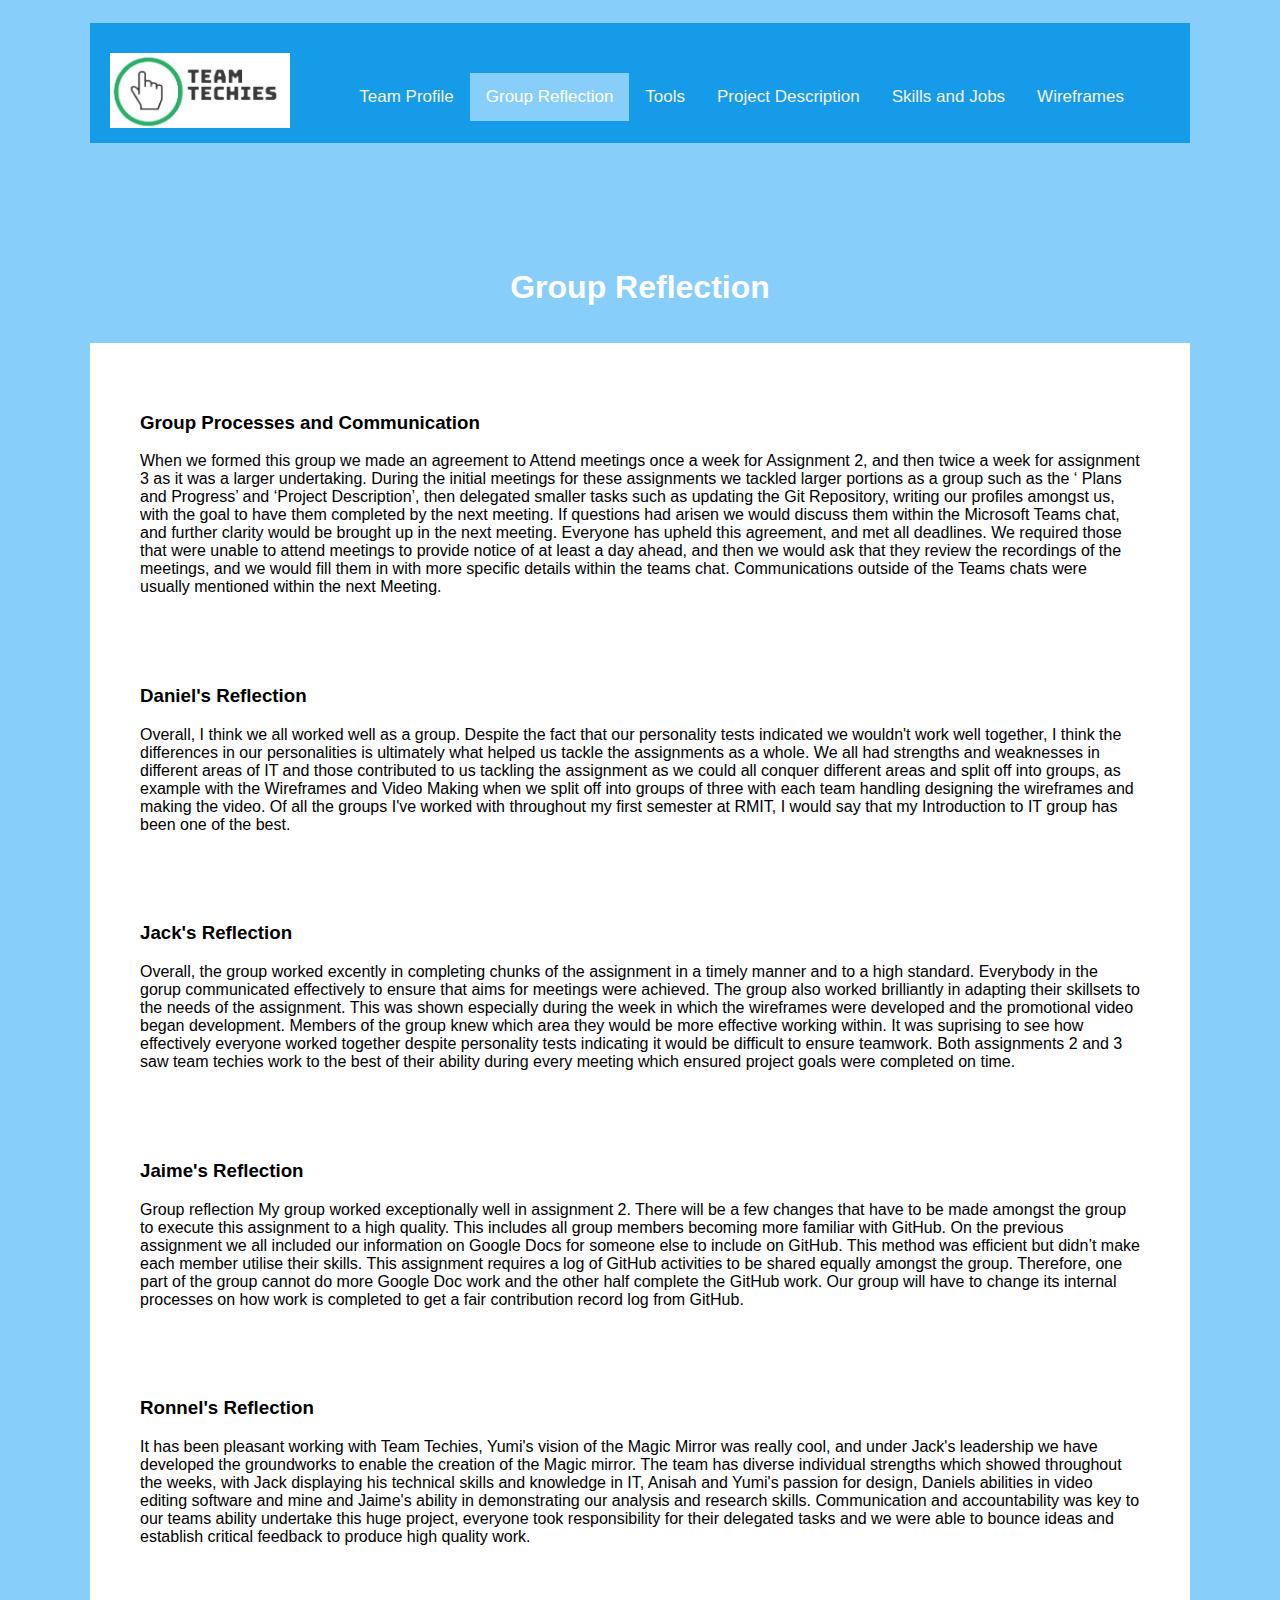
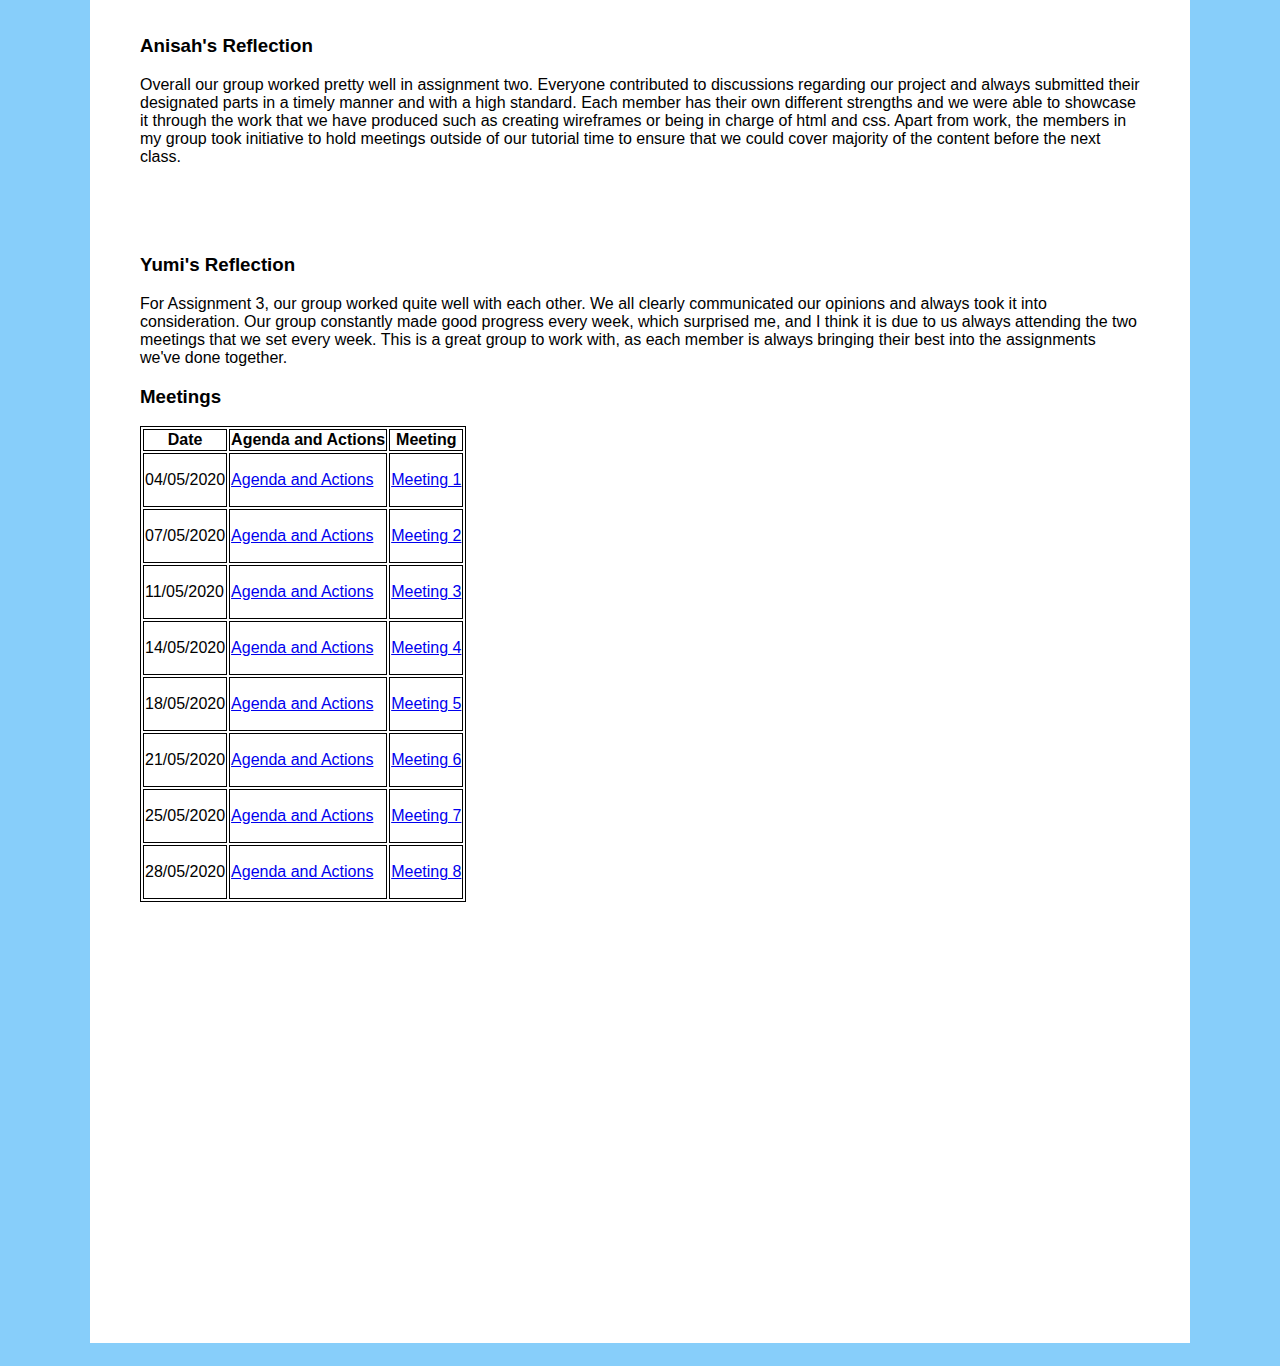
==== commit c0437a51: "Update Group Reflection.html" ====
--- a/Group Reflection.html
+++ b/Group Reflection.html
@@ -122,18 +122,7 @@
       
         <td><p><a href = "https://web.microsoftstream.com/video/6e97ddd5-2f39-43fb-bc00-e96761d1be7c" target="_blank">Meeting 8</a></p></td>
    </tr>
-<tr>
-    <td><p>01/05/2020</p></td class>
-        <td>Agenda and Actions</td>
-        
-        <td><p>Meeting 9</p></td>
-   </tr>
-<tr>
-    <td><p>04/05/2020</p></td class>
-        <td>Agenda and Actions</td>
-        
-        <td><p>Meeting 10</p></td>
-   </tr>
+
 </tbody>
 </table>
     </div>
